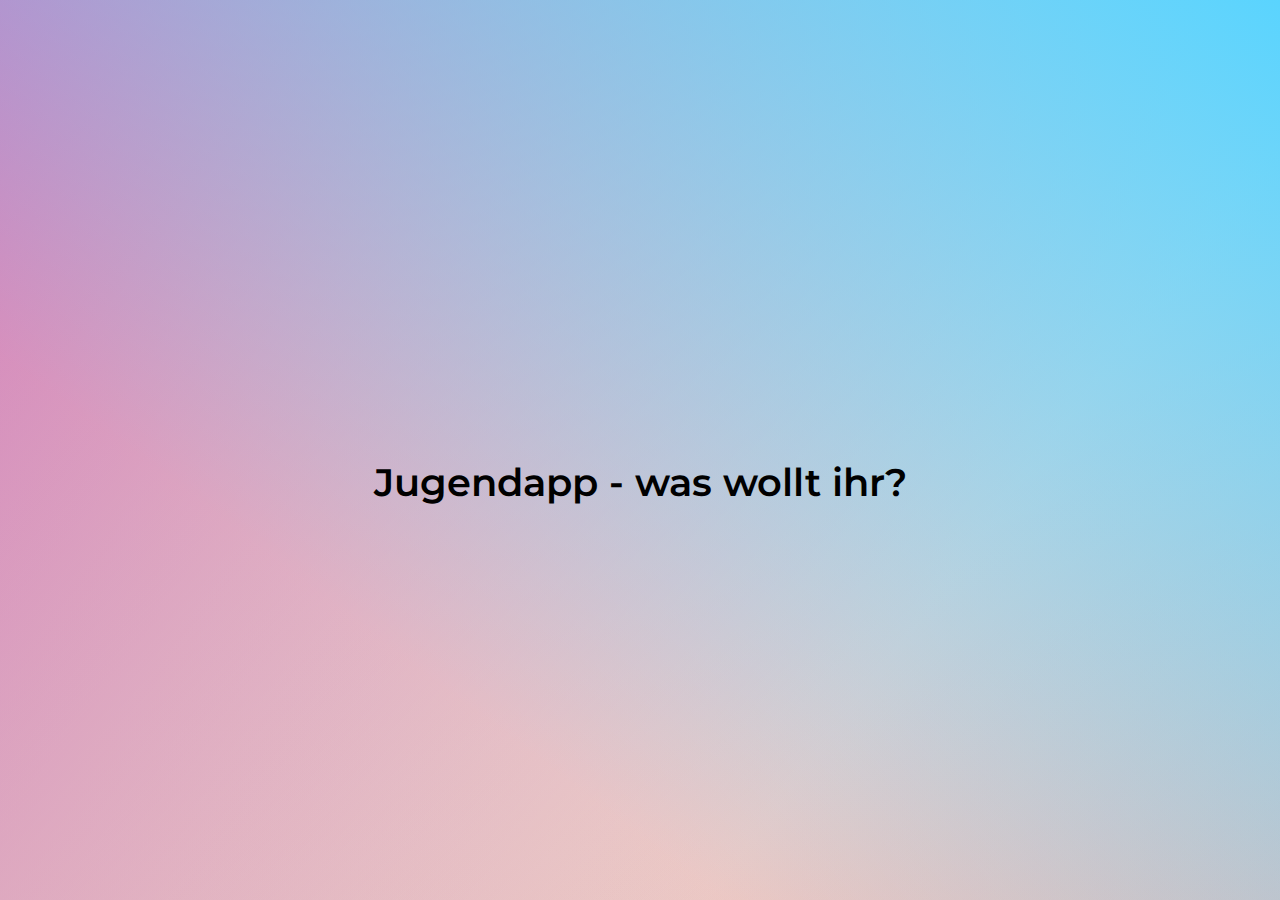
==== index.html @ 8c1f8f26 "beautify" ====
<!DOCTYPE html>
<html lang="en">
<head>
    <meta charset="UTF-8">
    <meta http-equiv="X-UA-Compatible" content="IE=edge">
    <meta name="viewport" content="width=device-width, initial-scale=1.0">
    <title>Document</title>

    <style>

        /*** Font ***/

        @font-face { font-family: Montserrat; src: url(../font/Montserrat-VariableFont_wght.ttf); }

        * {
        font-family: 'Montserrat', sans-serif;
        font-weight: 400;
        color: var(--text-color);
        }

        /*** General **/
        html,body {
        height: 100%;
        margin: 0px;
        }


        /*** Animations ***/

        .background {
            background: linear-gradient(217deg, rgba(90, 212, 254, 1), rgba(90, 212, 254, 0.1) 70.71%),
                        linear-gradient(127deg, rgba(223, 117, 183, 1), rgba(223, 117, 183, 0.1) 70.71%),
                        linear-gradient(127deg, rgba(255, 225, 165, 1), rgba(255, 225, 165, 0.1) 70.71%),
                        linear-gradient(336deg, rgba(255, 192, 176, 1), rgba(255, 192, 176, 0.1) 70.71%);
            height: 100%;
        }

        .title {
            position: absolute;

            top: 50%;
            left: 50%;

            transform: translateX(-50%) translateY(-50%);

            font-size: 3vw;
            font-weight: 600;
        }

    </style>

</head>
<body class="background">

    <h2 class="title">Jugendapp - was wollt ihr?</h2>
    
</body>
</html>
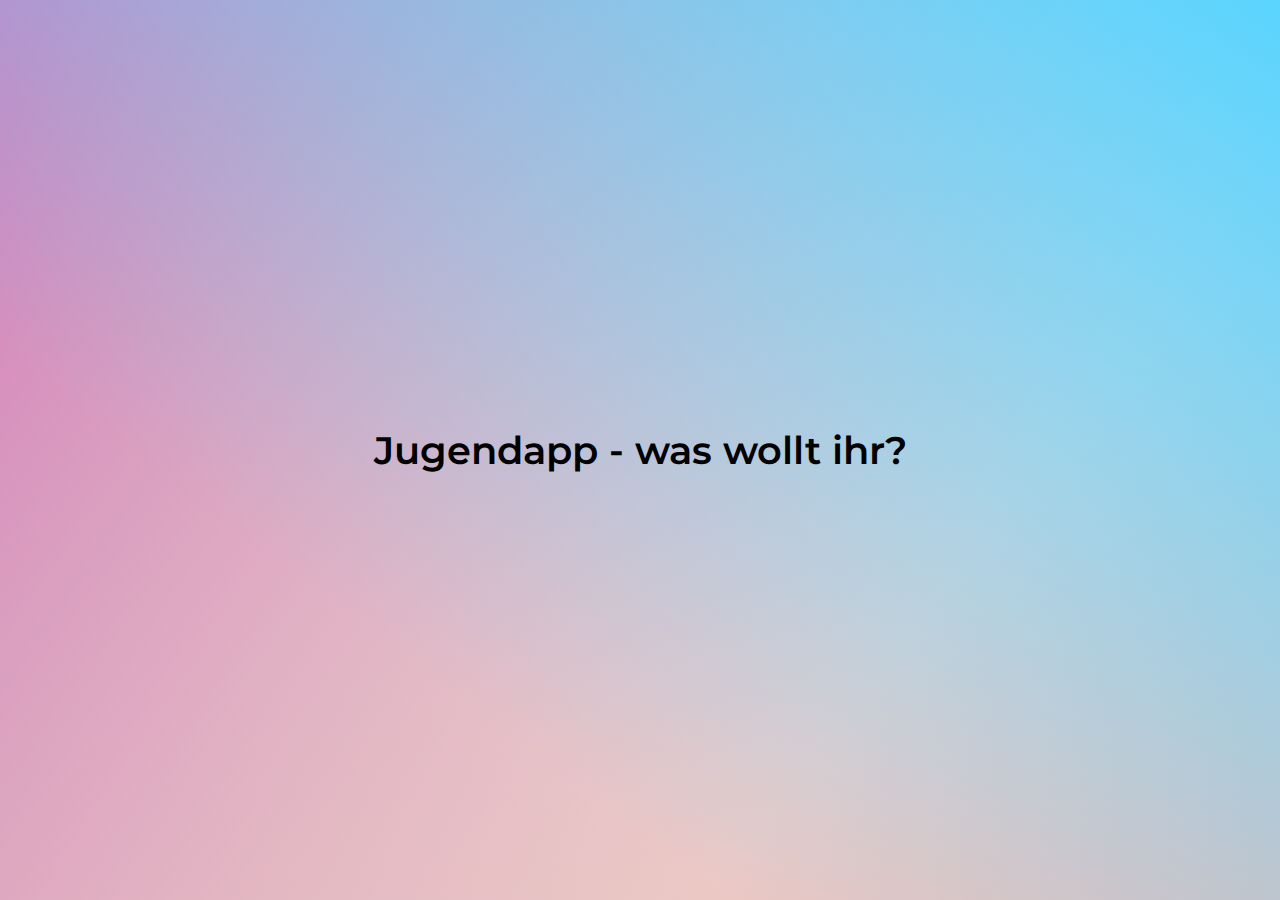
==== commit 52177170: "fix alignment" ====
--- a/index.html
+++ b/index.html
@@ -1,10 +1,10 @@
 <!DOCTYPE html>
-<html lang="en">
+<html lang="de">
 <head>
     <meta charset="UTF-8">
     <meta http-equiv="X-UA-Compatible" content="IE=edge">
     <meta name="viewport" content="width=device-width, initial-scale=1.0">
-    <title>Document</title>
+    <title>Jugendapp</title>
 
     <style>
 
@@ -20,9 +20,9 @@
 
         /*** General **/
         html,body {
-        height: 100%;
-        margin: 0px;
-        }
+            height: 100%;
+            margin: 0px;
+            }
 
 
         /*** Animations ***/
@@ -45,6 +45,8 @@
 
             font-size: 3vw;
             font-weight: 600;
+
+            margin: 0;
         }
 
     </style>
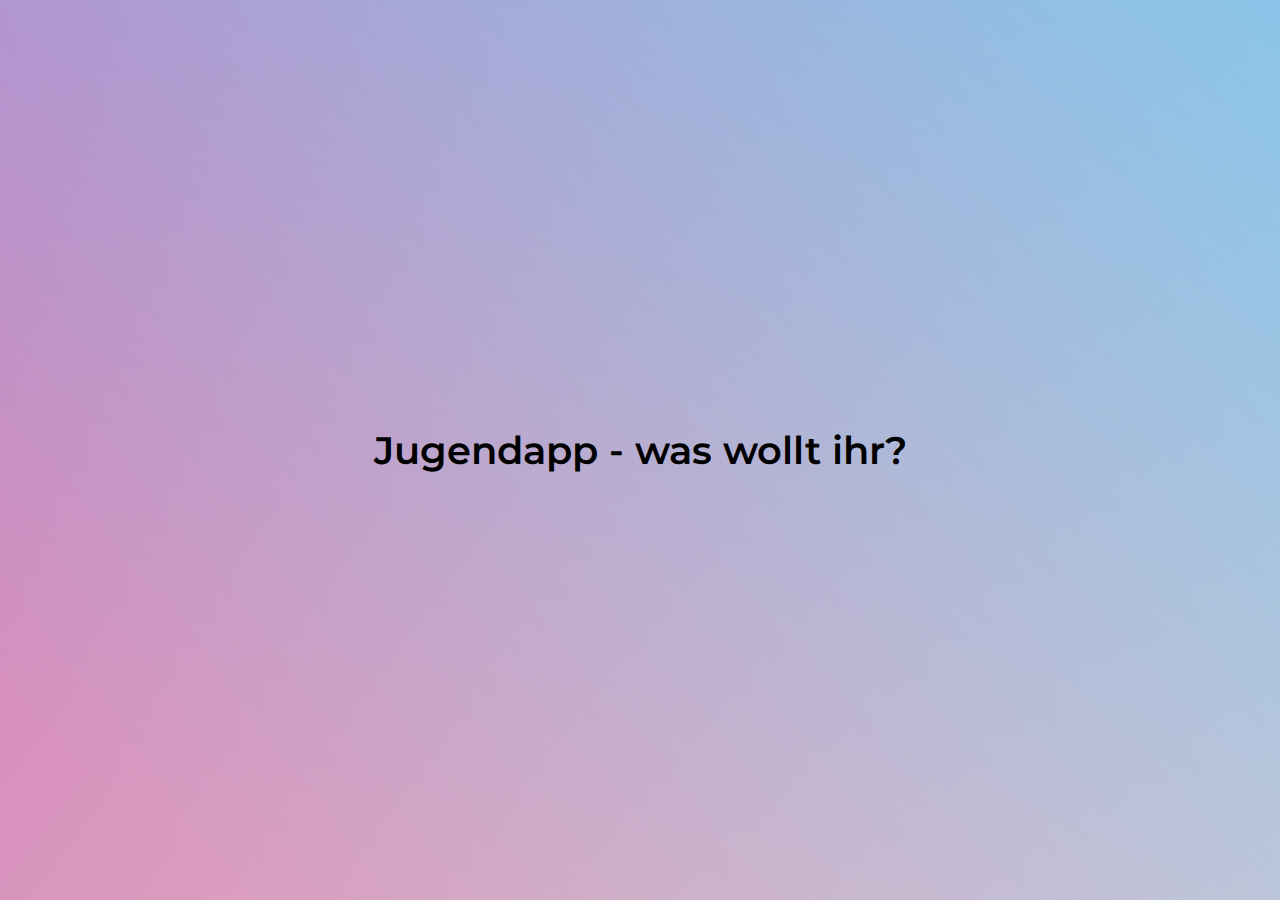
==== commit 3c62c51c: "try out animated background" ====
--- a/index.html
+++ b/index.html
@@ -33,6 +33,20 @@
                         linear-gradient(127deg, rgba(255, 225, 165, 1), rgba(255, 225, 165, 0.1) 70.71%),
                         linear-gradient(336deg, rgba(255, 192, 176, 1), rgba(255, 192, 176, 0.1) 70.71%);
             height: 100%;
+            background-size: 200% 200%;
+            animation-name: gradient;
+            animation-duration: 30s;
+            animation-timing-function: ease;
+            animation-iteration-count: infinite;
+        }
+
+        @keyframes gradient {
+
+            0%  {background-position: 0% 0%;}
+            25%  {background-position: 100% 0%;}
+            50%   {background-position: 100% 100%;}
+            75%  {background-position: 0% 100%;}
+            100%  {background-position: 0% 0%;}
         }
 
         .title {
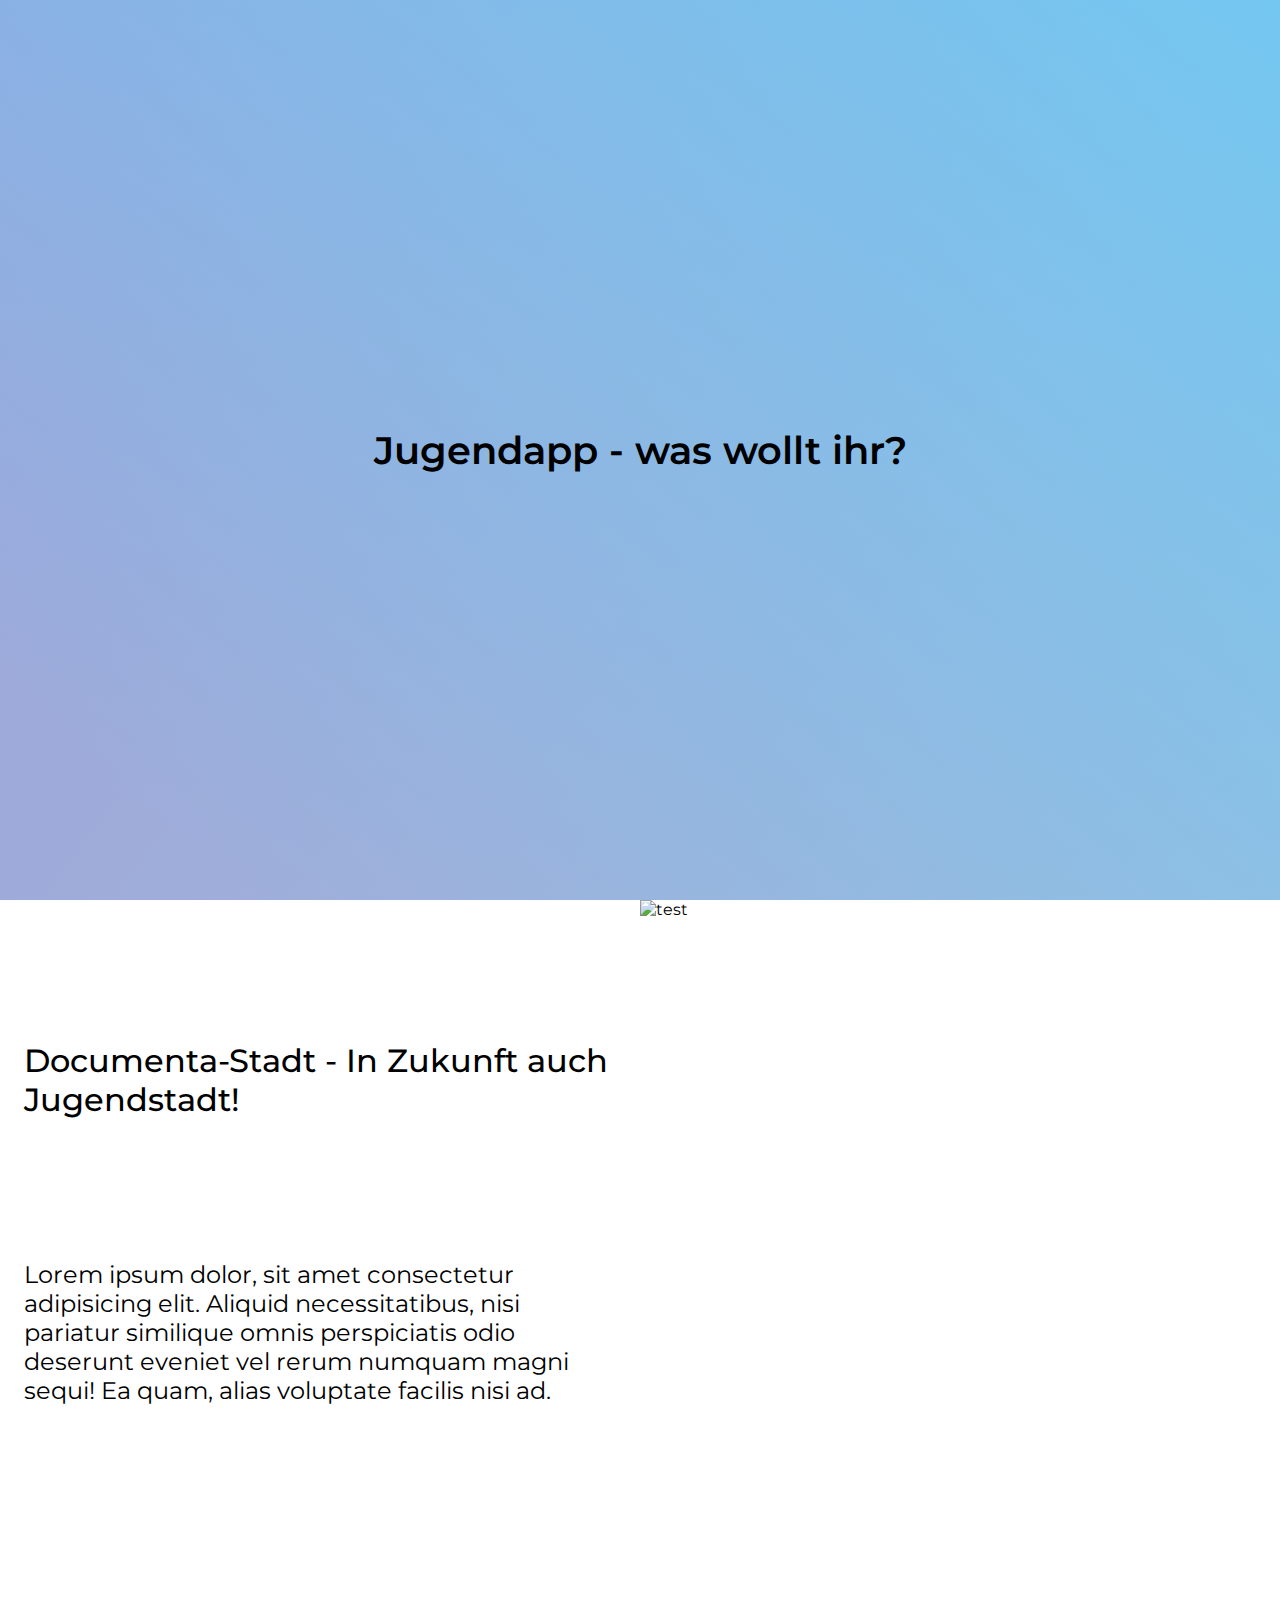
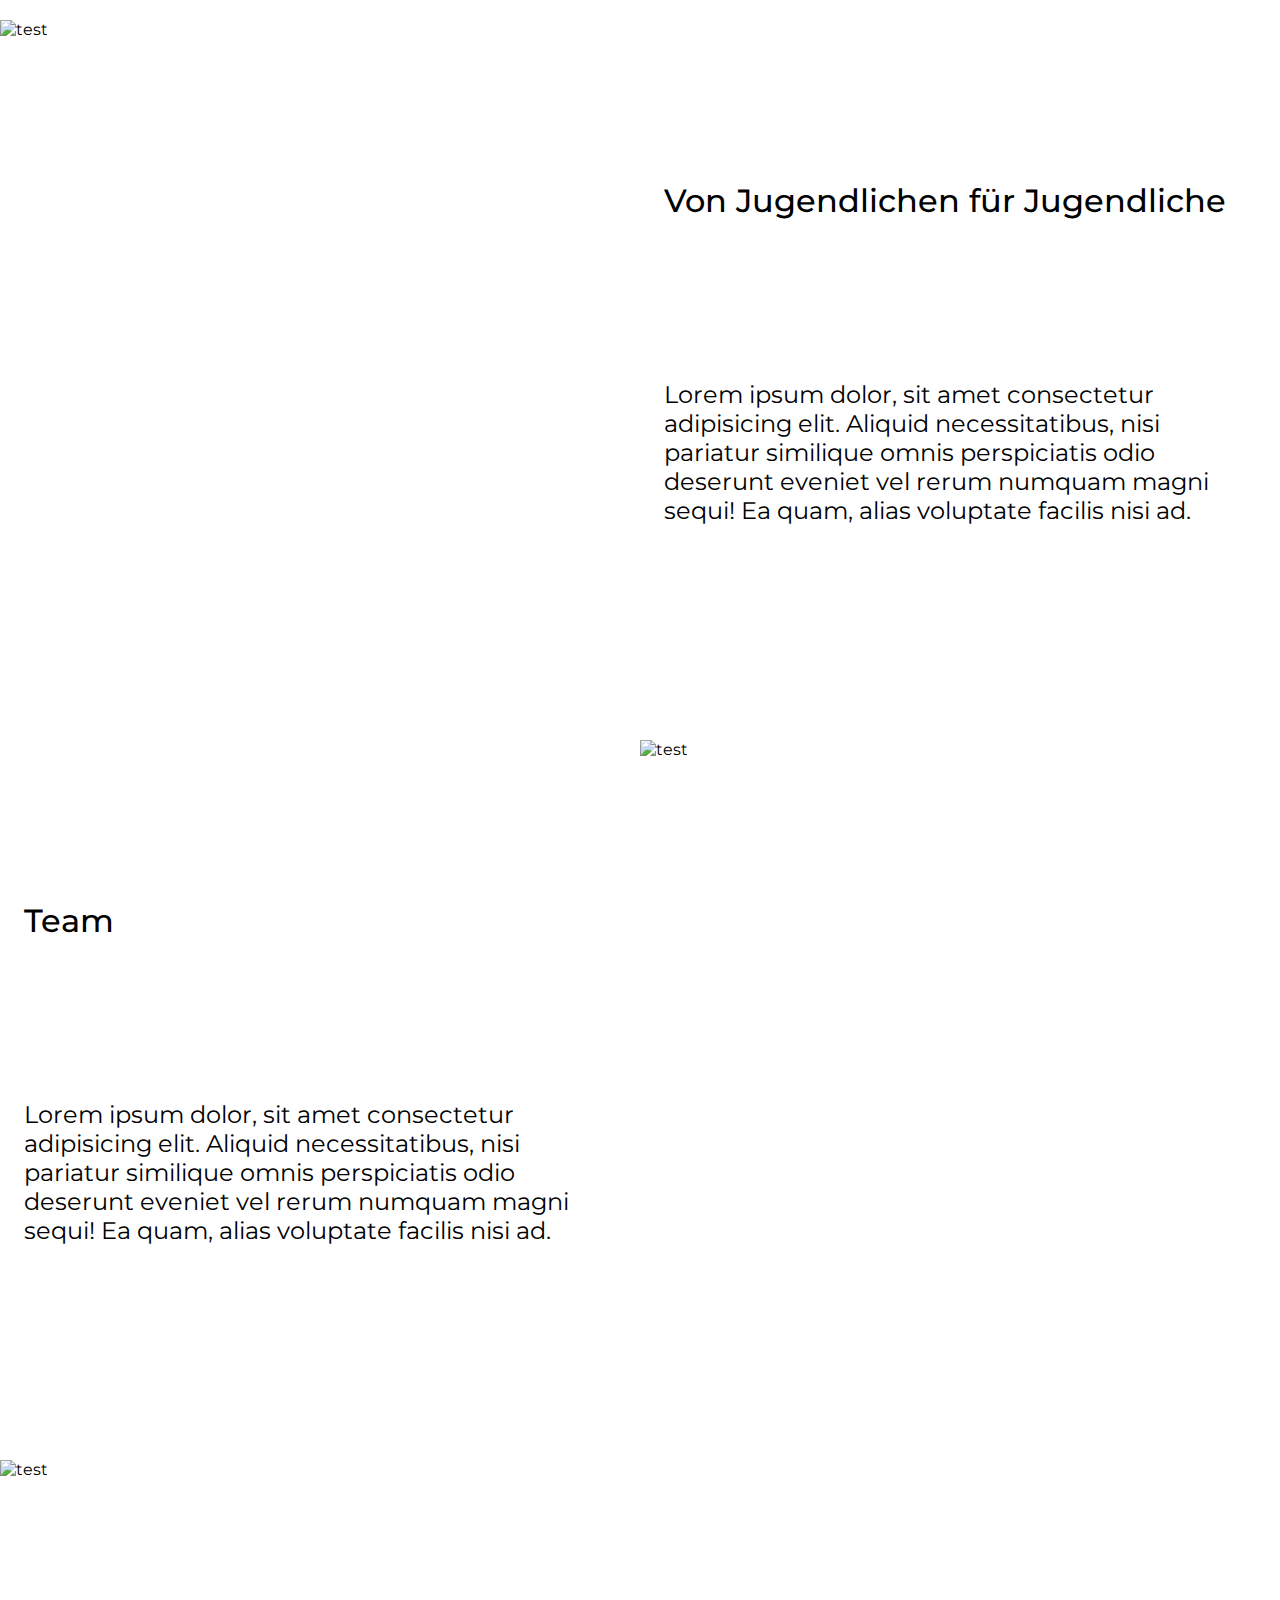
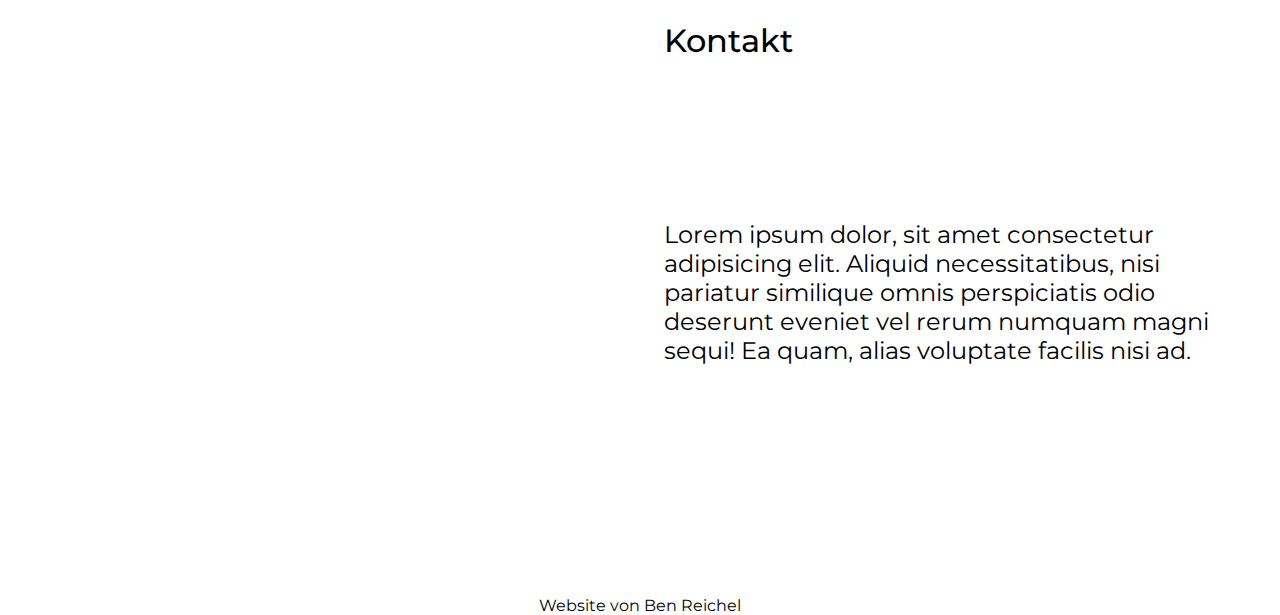
==== commit b1db1661: "zwischenspeichern" ====
--- a/index.html
+++ b/index.html
@@ -6,69 +6,92 @@
     <meta name="viewport" content="width=device-width, initial-scale=1.0">
     <title>Jugendapp</title>
 
-    <style>
-
-        /*** Font ***/
-
-        @font-face { font-family: Montserrat; src: url(../font/Montserrat-VariableFont_wght.ttf); }
-
-        * {
-        font-family: 'Montserrat', sans-serif;
-        font-weight: 400;
-        color: var(--text-color);
-        }
-
-        /*** General **/
-        html,body {
-            height: 100%;
-            margin: 0px;
-            }
-
-
-        /*** Animations ***/
-
-        .background {
-            background: linear-gradient(217deg, rgba(90, 212, 254, 1), rgba(90, 212, 254, 0.1) 70.71%),
-                        linear-gradient(127deg, rgba(223, 117, 183, 1), rgba(223, 117, 183, 0.1) 70.71%),
-                        linear-gradient(127deg, rgba(255, 225, 165, 1), rgba(255, 225, 165, 0.1) 70.71%),
-                        linear-gradient(336deg, rgba(255, 192, 176, 1), rgba(255, 192, 176, 0.1) 70.71%);
-            height: 100%;
-            background-size: 200% 200%;
-            animation-name: gradient;
-            animation-duration: 30s;
-            animation-timing-function: ease;
-            animation-iteration-count: infinite;
-        }
-
-        @keyframes gradient {
-
-            0%  {background-position: 0% 0%;}
-            25%  {background-position: 100% 0%;}
-            50%   {background-position: 100% 100%;}
-            75%  {background-position: 0% 100%;}
-            100%  {background-position: 0% 0%;}
-        }
-
-        .title {
-            position: absolute;
-
-            top: 50%;
-            left: 50%;
-
-            transform: translateX(-50%) translateY(-50%);
-
-            font-size: 3vw;
-            font-weight: 600;
-
-            margin: 0;
-        }
-
-    </style>
+    <link rel="stylesheet" href="./css/style.css">
 
 </head>
 <body class="background">
 
-    <h2 class="title">Jugendapp - was wollt ihr?</h2>
+    <!-- <div class="navbar-grid">
+
+        <a href="#title" class="nav-main">Jugendapp</a>
+
+        <a href="#2" class="nav-sub">3</a>
+        <a href="#3" class="nav-sub">2</a>
+        <a href="#1" class="nav-sub">1</a>
+
+    </div> -->
+
+    <div class="title-div" id="title">
+
+        <h2 class="title-font">Jugendapp - was wollt ihr?</h2>
+
+    </div>
+
+    <div class="content-grid">
+
+        <div class="text-grid"  id="zukunft">
+
+            <p class="grid-text-header">Documenta-Stadt - In Zukunft auch Jugendstadt!</p>
+
+            <p class="grid-text-content">Lorem ipsum dolor, sit amet consectetur adipisicing elit. Aliquid necessitatibus, nisi pariatur similique omnis perspiciatis odio deserunt eveniet vel rerum numquam magni sequi! Ea quam, alias voluptate facilis nisi ad.</p>
+
+        </div>
+
+        <div class="grid-item-picture">
+
+            <img src="./src/IMG_20220831_140336.jpg" alt="test" class="grid-picture-picture">
+
+        </div>
+
+        <div class="grid-item-picture">
+
+            <img src="./src/IMG_20220831_140751.jpg" alt="test" class="grid-picture-picture">
+            
+        </div>
+
+        <div class="text-grid"  id="vonfuer">
+
+            <p class="grid-text-header">Von Jugendlichen für Jugendliche</p>
+
+            <p class="grid-text-content">Lorem ipsum dolor, sit amet consectetur adipisicing elit. Aliquid necessitatibus, nisi pariatur similique omnis perspiciatis odio deserunt eveniet vel rerum numquam magni sequi! Ea quam, alias voluptate facilis nisi ad.</p>
+
+        </div>
+
+        <div class="text-grid" id="team">
+
+            <p class="grid-text-header">Team</p>
+
+            <p class="grid-text-content">Lorem ipsum dolor, sit amet consectetur adipisicing elit. Aliquid necessitatibus, nisi pariatur similique omnis perspiciatis odio deserunt eveniet vel rerum numquam magni sequi! Ea quam, alias voluptate facilis nisi ad.</p>
+
+        </div>
+
+        <div class="grid-item-picture">
+
+            <img src="./src/IMG_20220831_141702.jpg" alt="test" class="grid-picture-picture">
+            
+        </div>
+
+        <div class="grid-item-picture">
+
+            <img src="./src/IMG_20220831_152507.jpg" alt="test" class="grid-picture-picture">
+            
+        </div>
+
+        <div class="text-grid"  id="kontakt">
+
+            <p class="grid-text-header">Kontakt</p>
+
+            <p class="grid-text-content">Lorem ipsum dolor, sit amet consectetur adipisicing elit. Aliquid necessitatibus, nisi pariatur similique omnis perspiciatis odio deserunt eveniet vel rerum numquam magni sequi! Ea quam, alias voluptate facilis nisi ad.</p>
+
+        </div>
+
+    </div>
+
+    <div class="credit">
+
+        <p>Website von Ben Reichel</p>
+
+    </div>
     
 </body>
 </html>--- a/css/style.css
+++ b/css/style.css
@@ -0,0 +1,168 @@
+/*** Font ***/
+
+@font-face { font-family: Montserrat; src: url(../font/Montserrat-VariableFont_wght.ttf); }
+
+* {
+    font-family: 'Montserrat', sans-serif;
+    font-weight: 400;
+    color: var(--text-color);
+}
+
+/*** General **/
+html,body {
+    height: 100%;
+    margin: 0px;
+}
+
+
+/*** Animations ***/
+
+.background {
+    background: linear-gradient(217deg, rgba(90, 212, 254, 1), rgba(90, 212, 254, 0.5) 70.71%),
+                linear-gradient(127deg, rgba(223, 117, 183, 1), rgba(223, 117, 183, 0.5) 70.71%),
+                linear-gradient(127deg, rgba(255, 225, 165, 1), rgba(255, 225, 165, 0.5) 70.71%),
+                linear-gradient(336deg, rgba(255, 192, 176, 1), rgba(255, 192, 176, 0.5) 70.71%);
+    height: 100%;
+    background-size: 200% 200%;
+    animation-name: gradient;
+    animation-duration: 15s;
+    animation-timing-function: ease;
+    animation-iteration-count: infinite;
+    background-attachment: fixed;
+}
+
+@keyframes gradient {
+
+    0%  {background-position: 0% 0%;}
+    25%  {background-position: 100% 0%;}
+    50%   {background-position: 100% 100%;}
+    75%  {background-position: 0% 100%;}
+    100%  {background-position: 0% 0%;}
+}
+
+/*** navbar ***/
+
+.navbar-grid {
+    background-color: rgba(255, 255, 255, 0.25);
+    height: 5%;
+    position: fixed;
+    width: 100%;
+}
+
+.nav-main {
+    position: relative;
+    top: 50%;
+    transform: translateY(-50%);
+    font-size: 125%;
+    font-weight: 600;
+    float: left;
+    margin: 6px;
+}
+
+.nav-sub {
+    float: right;
+    margin: 6px;
+}
+
+
+/*** title ***/
+.title-div {
+    font-size: 125%;
+    height: 100%;
+    width: 100%;
+}
+
+.title-font {
+    position: relative;
+
+    top: 50%;
+    transform: translateY(-50%);
+
+    text-align: center;
+
+    font-size: 3vw;
+    font-weight: 600;
+
+    margin: 0;
+}
+
+
+/*** content ***/
+.content-grid {
+    width: 100%;
+    display: grid;
+    grid-template-columns: 50% 50%;
+
+    align-items: center;
+
+}
+
+.text-grid {
+
+    width: 100%;
+    display: grid;
+    grid-template-rows: 50% 50%;
+
+    align-items: center;
+
+    height: 80vh;
+    /* background-color: rgba(255, 255, 255, 0.1); */
+
+    gap: 0px;
+
+}
+
+.grid-item-text {
+
+    display: flex;
+    align-items: left;
+    justify-content: left;
+
+}
+
+.grid-text-header {
+
+    margin: 24px;
+
+    font-size: 200%;
+
+    font-weight: 500;
+
+}
+
+.grid-text-content {
+
+    margin: 24px;
+
+    font-size: 150%;
+
+    font-weight: 400;
+
+    overflow: scroll;
+
+    height: 100%;
+
+}
+
+.grid-item-picture {
+
+    display: flex;
+    align-items: center;
+    justify-content: center;
+    height: 80vh;
+
+}
+
+.grid-picture-picture {
+
+    width: 100%;
+    height: 100%;
+    object-fit: cover;
+
+}
+
+
+/*** credit ***/
+.credit {
+    text-align: center;
+}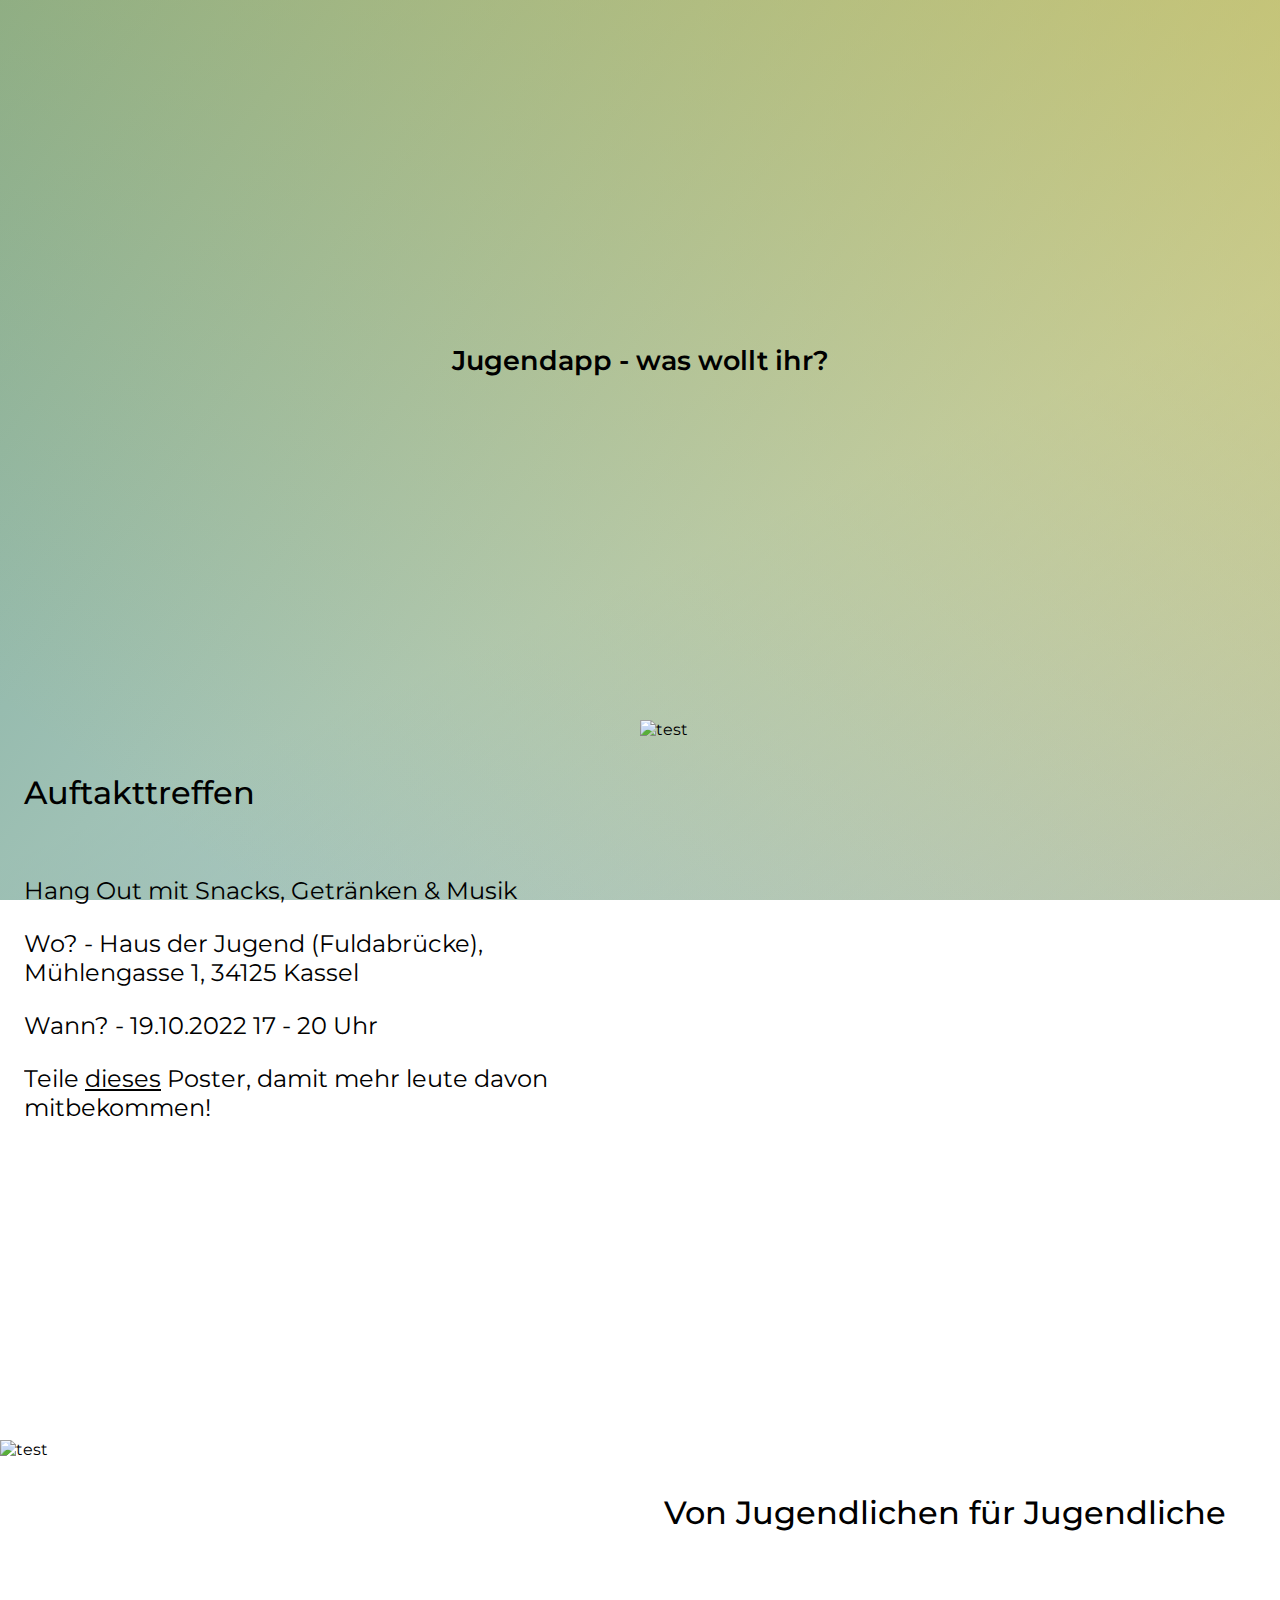
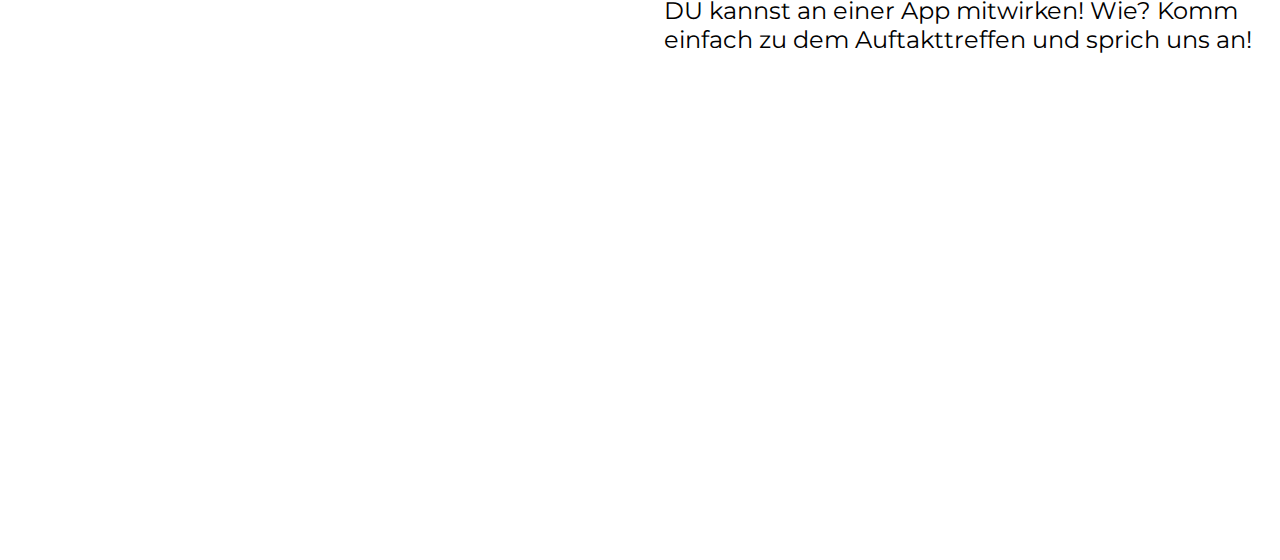
==== commit 7cda3fc0: "at least put a bit content" ====
--- a/index.html
+++ b/index.html
@@ -31,9 +31,16 @@
 
         <div class="text-grid"  id="zukunft">
 
-            <p class="grid-text-header">Documenta-Stadt - In Zukunft auch Jugendstadt!</p>
+            <p class="grid-text-header">Auftakttreffen</p>
 
-            <p class="grid-text-content">Lorem ipsum dolor, sit amet consectetur adipisicing elit. Aliquid necessitatibus, nisi pariatur similique omnis perspiciatis odio deserunt eveniet vel rerum numquam magni sequi! Ea quam, alias voluptate facilis nisi ad.</p>
+            <div class="grid-text-content-container">
+            
+                <p class="grid-text-content">Hang Out mit Snacks, Getränken & Musik</p>
+                <p class="grid-text-content">Wo? - Haus der Jugend (Fuldabrücke), Mühlengasse 1, 34125 Kassel</p>
+                <p class="grid-text-content">Wann? - 19.10.2022 17 - 20 Uhr</p>
+                <p class="grid-text-content">Teile <a href="./src/poster.png" target="_blank">dieses</a> Poster, damit mehr leute davon mitbekommen!</p>
+
+            </div>
 
         </div>
 
@@ -53,15 +60,25 @@
 
             <p class="grid-text-header">Von Jugendlichen für Jugendliche</p>
 
-            <p class="grid-text-content">Lorem ipsum dolor, sit amet consectetur adipisicing elit. Aliquid necessitatibus, nisi pariatur similique omnis perspiciatis odio deserunt eveniet vel rerum numquam magni sequi! Ea quam, alias voluptate facilis nisi ad.</p>
+            <div class="grid-text-content-container">
+
+                <p class="grid-text-content">DU kannst an einer App mitwirken! Wie? Komm einfach zu dem Auftakttreffen und sprich uns an!</p>
+
+            </div>
+
 
         </div>
 
-        <div class="text-grid" id="team">
+        <!-- <div class="text-grid" id="team">
 
             <p class="grid-text-header">Team</p>
 
-            <p class="grid-text-content">Lorem ipsum dolor, sit amet consectetur adipisicing elit. Aliquid necessitatibus, nisi pariatur similique omnis perspiciatis odio deserunt eveniet vel rerum numquam magni sequi! Ea quam, alias voluptate facilis nisi ad.</p>
+            <div class="grid-text-content-container">
+
+                <p class="grid-text-content">Lorem ipsum dolor, sit amet consectetur adipisicing elit. Aliquid necessitatibus, nisi pariatur similique omnis perspiciatis odio deserunt eveniet vel rerum numquam magni sequi! Ea quam, alias voluptate facilis nisi ad.</p>
+
+            </div>
+
 
         </div>
 
@@ -83,15 +100,15 @@
 
             <p class="grid-text-content">Lorem ipsum dolor, sit amet consectetur adipisicing elit. Aliquid necessitatibus, nisi pariatur similique omnis perspiciatis odio deserunt eveniet vel rerum numquam magni sequi! Ea quam, alias voluptate facilis nisi ad.</p>
 
-        </div>
+        </div> -->
 
     </div>
 
-    <div class="credit">
+    <!-- <div class="credit">
 
         <p>Website von Ben Reichel</p>
 
     </div>
-    
+     -->
 </body>
 </html>--- a/css/style.css
+++ b/css/style.css
@@ -18,15 +18,17 @@
 /*** Animations ***/
 
 .background {
-    background: linear-gradient(217deg, rgba(90, 212, 254, 1), rgba(90, 212, 254, 0.5) 70.71%),
-                linear-gradient(127deg, rgba(223, 117, 183, 1), rgba(223, 117, 183, 0.5) 70.71%),
-                linear-gradient(127deg, rgba(255, 225, 165, 1), rgba(255, 225, 165, 0.5) 70.71%),
-                linear-gradient(336deg, rgba(255, 192, 176, 1), rgba(255, 192, 176, 0.5) 70.71%);
+
+    background: linear-gradient(217deg, rgba(207, 182, 42, 0.8), rgba(250, 236, 153, 0) 70.71%),
+                linear-gradient(127deg, rgba(94, 151, 131, 0.8), rgba(182, 221, 182, 0) 70.71%),
+                linear-gradient(336deg, rgba(53, 102, 169, 0.8), rgba(168, 219, 249, 0) 70.71%);
+
     height: 100%;
+    width: 100%;
     background-size: 200% 200%;
     animation-name: gradient;
     animation-duration: 15s;
-    animation-timing-function: ease;
+    animation-timing-function: ease-in-out;
     animation-iteration-count: infinite;
     background-attachment: fixed;
 }
@@ -68,7 +70,7 @@
 /*** title ***/
 .title-div {
     font-size: 125%;
-    height: 100%;
+    height: 80%;
     width: 100%;
 }
 
@@ -80,7 +82,7 @@
 
     text-align: center;
 
-    font-size: 3vw;
+    font-size: 3vh;
     font-weight: 600;
 
     margin: 0;
@@ -88,20 +90,33 @@
 
 
 /*** content ***/
-.content-grid {
-    width: 100%;
-    display: grid;
-    grid-template-columns: 50% 50%;
+@media screen and (orientation: landscape) {
+    .content-grid {
+        width: 100%;
+        display: grid;
+        grid-template-columns: 50% 50%;
+    
+        align-items: center;
+    
+    }
+}
 
-    align-items: center;
-
+@media screen and (orientation: portrait) {
+    .content-grid {
+        width: 100%;
+        display: grid;
+        grid-template-columns: 100%;
+    
+        align-items: center;
+    
+    }
 }
 
 .text-grid {
 
     width: 100%;
     display: grid;
-    grid-template-rows: 50% 50%;
+    grid-template-rows: 20% 80%;
 
     align-items: center;
 
@@ -130,7 +145,7 @@
 
 }
 
-.grid-text-content {
+.grid-text-content-container {
 
     margin: 24px;
 
@@ -142,6 +157,10 @@
 
     height: 100%;
 
+}
+
+.grid-text-content {
+    margin-top: 12px;
 }
 
 .grid-item-picture {
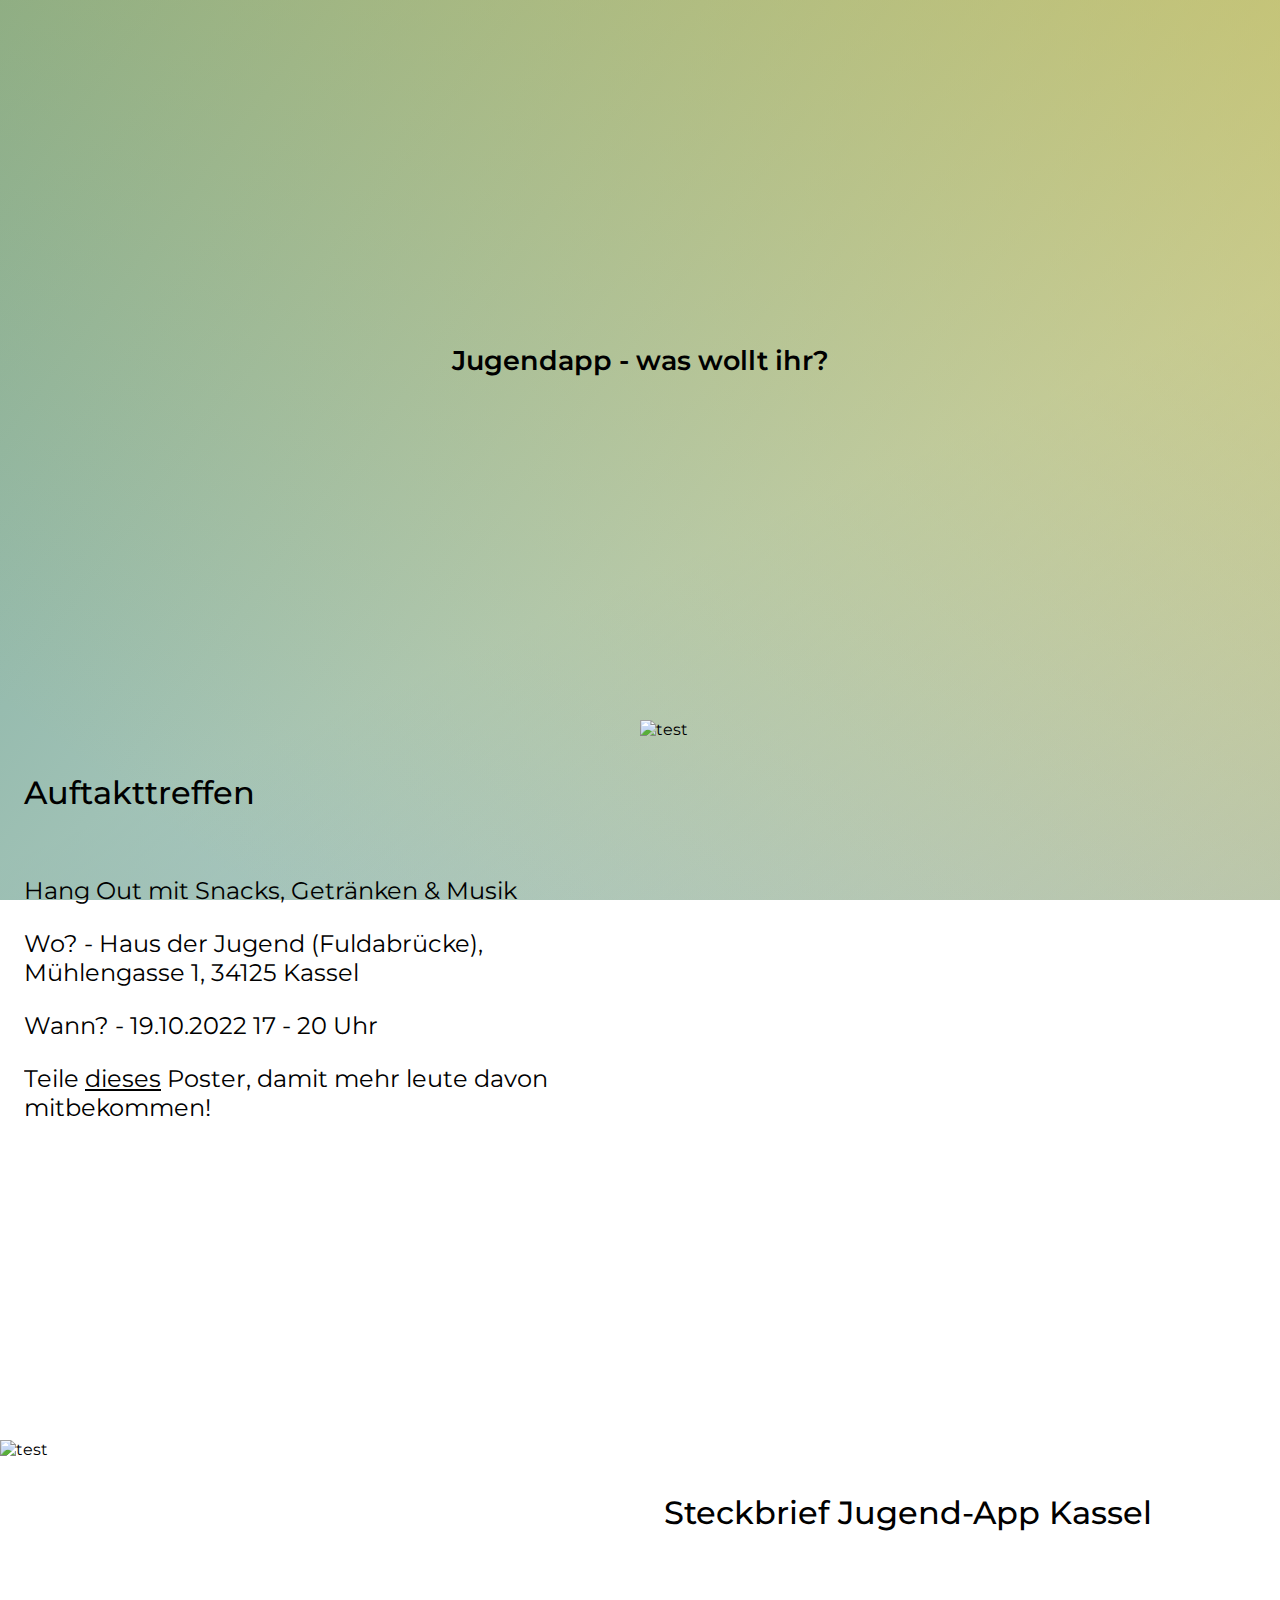
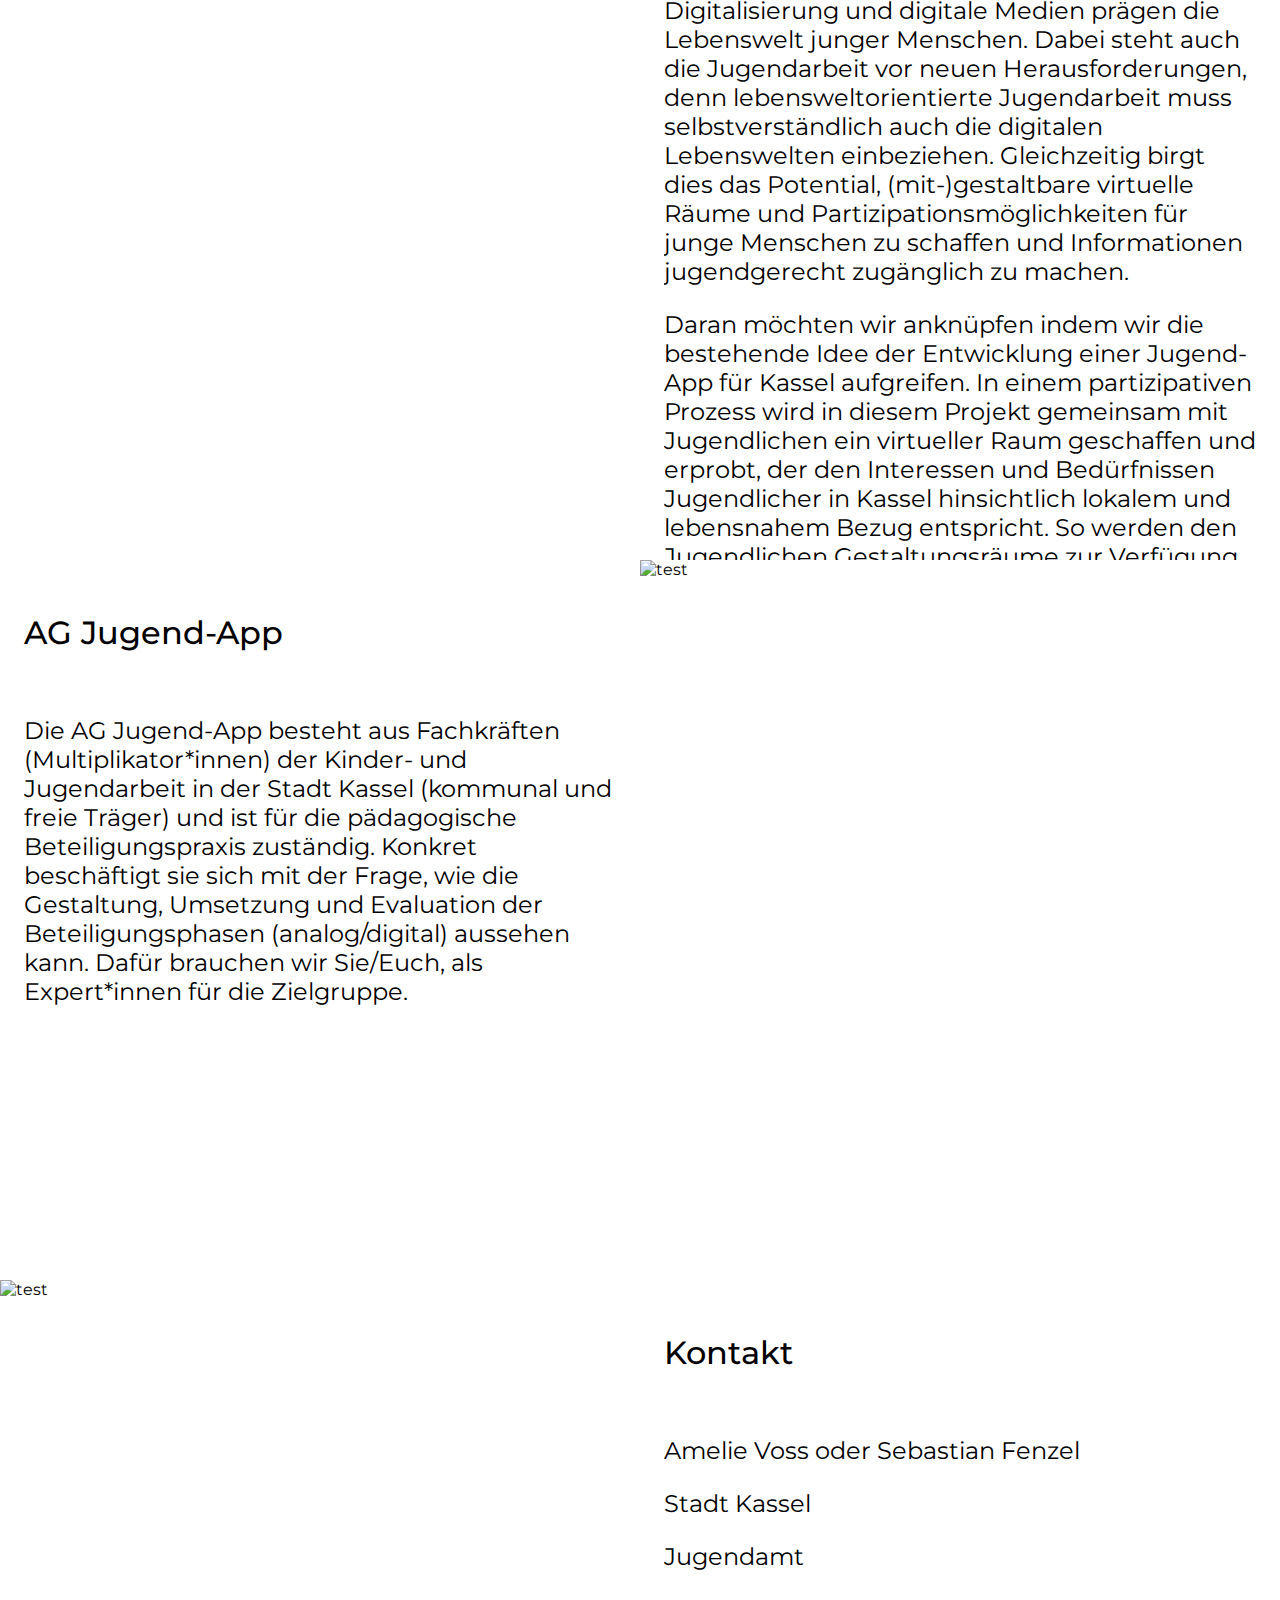
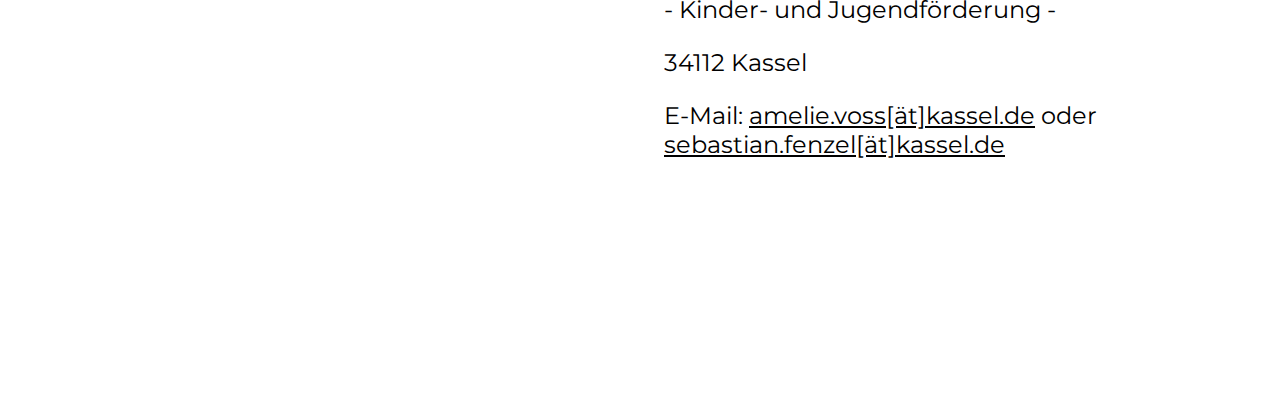
==== commit 8c3983f3: "add information" ====
--- a/index.html
+++ b/index.html
@@ -58,24 +58,27 @@
 
         <div class="text-grid"  id="vonfuer">
 
-            <p class="grid-text-header">Von Jugendlichen für Jugendliche</p>
+            <p class="grid-text-header">Steckbrief Jugend-App Kassel</p>
 
             <div class="grid-text-content-container">
 
-                <p class="grid-text-content">DU kannst an einer App mitwirken! Wie? Komm einfach zu dem Auftakttreffen und sprich uns an!</p>
+                <p class="grid-text-content">Digitalisierung und digitale Medien prägen die Lebenswelt junger Menschen. Dabei steht auch die Jugendarbeit vor neuen Herausforderungen, denn lebensweltorientierte Jugendarbeit muss selbstverständlich auch die digitalen Lebenswelten einbeziehen. Gleichzeitig birgt dies das Potential, (mit-)gestaltbare virtuelle Räume und Partizipationsmöglichkeiten für junge Menschen zu schaffen und Informationen jugendgerecht zugänglich zu machen.</p>
+                <p class="grid-text-content">Daran möchten wir anknüpfen indem wir die bestehende Idee der Entwicklung einer Jugend-App für Kassel aufgreifen. In einem partizipativen Prozess wird in diesem Projekt gemeinsam mit Jugendlichen ein virtueller Raum geschaffen und erprobt, der den Interessen und Bedürfnissen Jugendlicher in Kassel hinsichtlich lokalem und lebensnahem Bezug entspricht. So werden den Jugendlichen Gestaltungsräume zur Verfügung gestellt, um als Expert*innen in eigener Sache an der Entwicklung der Jugend- App arbeiten zu können. Im Verlaufe des Projektes soll so eine App für Kassel entstehen, die als Plattform für Information und Beteiligung dient, und gleichzeitig den Jugendlichen in der Stadt die Möglichkeit bietet, von bestehenden und entstehenden (Frei-)räumen zu erfahren und diese aktiv mitzugestalten. 
+                    Das Projekt findet im Rahmen des Jugendaktionsprogramms Partizipation 2022-2024 „Zwischen Einbringen und Ausprobieren – Beteiligung und (Frei-)räume –  für Partizipation und Demokratie“ statt und beinhaltet mehrere Beteiligungsphasen. Hierfür ist die künftige AG Jugend-App zuständig.</p>
+                <p class="grid-text-content"></p>
 
             </div>
 
 
         </div>
 
-        <!-- <div class="text-grid" id="team">
+        <div class="text-grid" id="team">
 
-            <p class="grid-text-header">Team</p>
+            <p class="grid-text-header">AG Jugend-App</p>
 
             <div class="grid-text-content-container">
 
-                <p class="grid-text-content">Lorem ipsum dolor, sit amet consectetur adipisicing elit. Aliquid necessitatibus, nisi pariatur similique omnis perspiciatis odio deserunt eveniet vel rerum numquam magni sequi! Ea quam, alias voluptate facilis nisi ad.</p>
+                <p class="grid-text-content">Die AG Jugend-App besteht aus Fachkräften (Multiplikator*innen) der Kinder- und Jugendarbeit in der Stadt Kassel (kommunal und freie Träger) und ist für die pädagogische Beteiligungspraxis zuständig. Konkret beschäftigt sie sich mit der Frage, wie die Gestaltung, Umsetzung und Evaluation der Beteiligungsphasen (analog/digital) aussehen kann. Dafür brauchen wir Sie/Euch, als Expert*innen für die Zielgruppe. </p>
 
             </div>
 
@@ -98,9 +101,19 @@
 
             <p class="grid-text-header">Kontakt</p>
 
-            <p class="grid-text-content">Lorem ipsum dolor, sit amet consectetur adipisicing elit. Aliquid necessitatibus, nisi pariatur similique omnis perspiciatis odio deserunt eveniet vel rerum numquam magni sequi! Ea quam, alias voluptate facilis nisi ad.</p>
+            <div class="grid-text-content-container">
 
-        </div> -->
+                <p class="grid-text-content">Amelie Voss oder Sebastian Fenzel</p>
+                <p class="grid-text-content">Stadt Kassel</p>
+                <p class="grid-text-content">Jugendamt</p>
+                <p class="grid-text-content">- Kinder- und Jugendförderung -</p>
+                <p class="grid-text-content">34112 Kassel</p>
+                <p class="grid-text-content">E-Mail: <a href="mailto:amelie.voss@kassel.de">amelie.voss[ät]kassel.de</a> oder <a href="mailto:sebastian.fenzel@kassel.de">sebastian.fenzel[ät]kassel.de</a></p>
+
+            </div>
+
+
+        </div>
 
     </div>
 
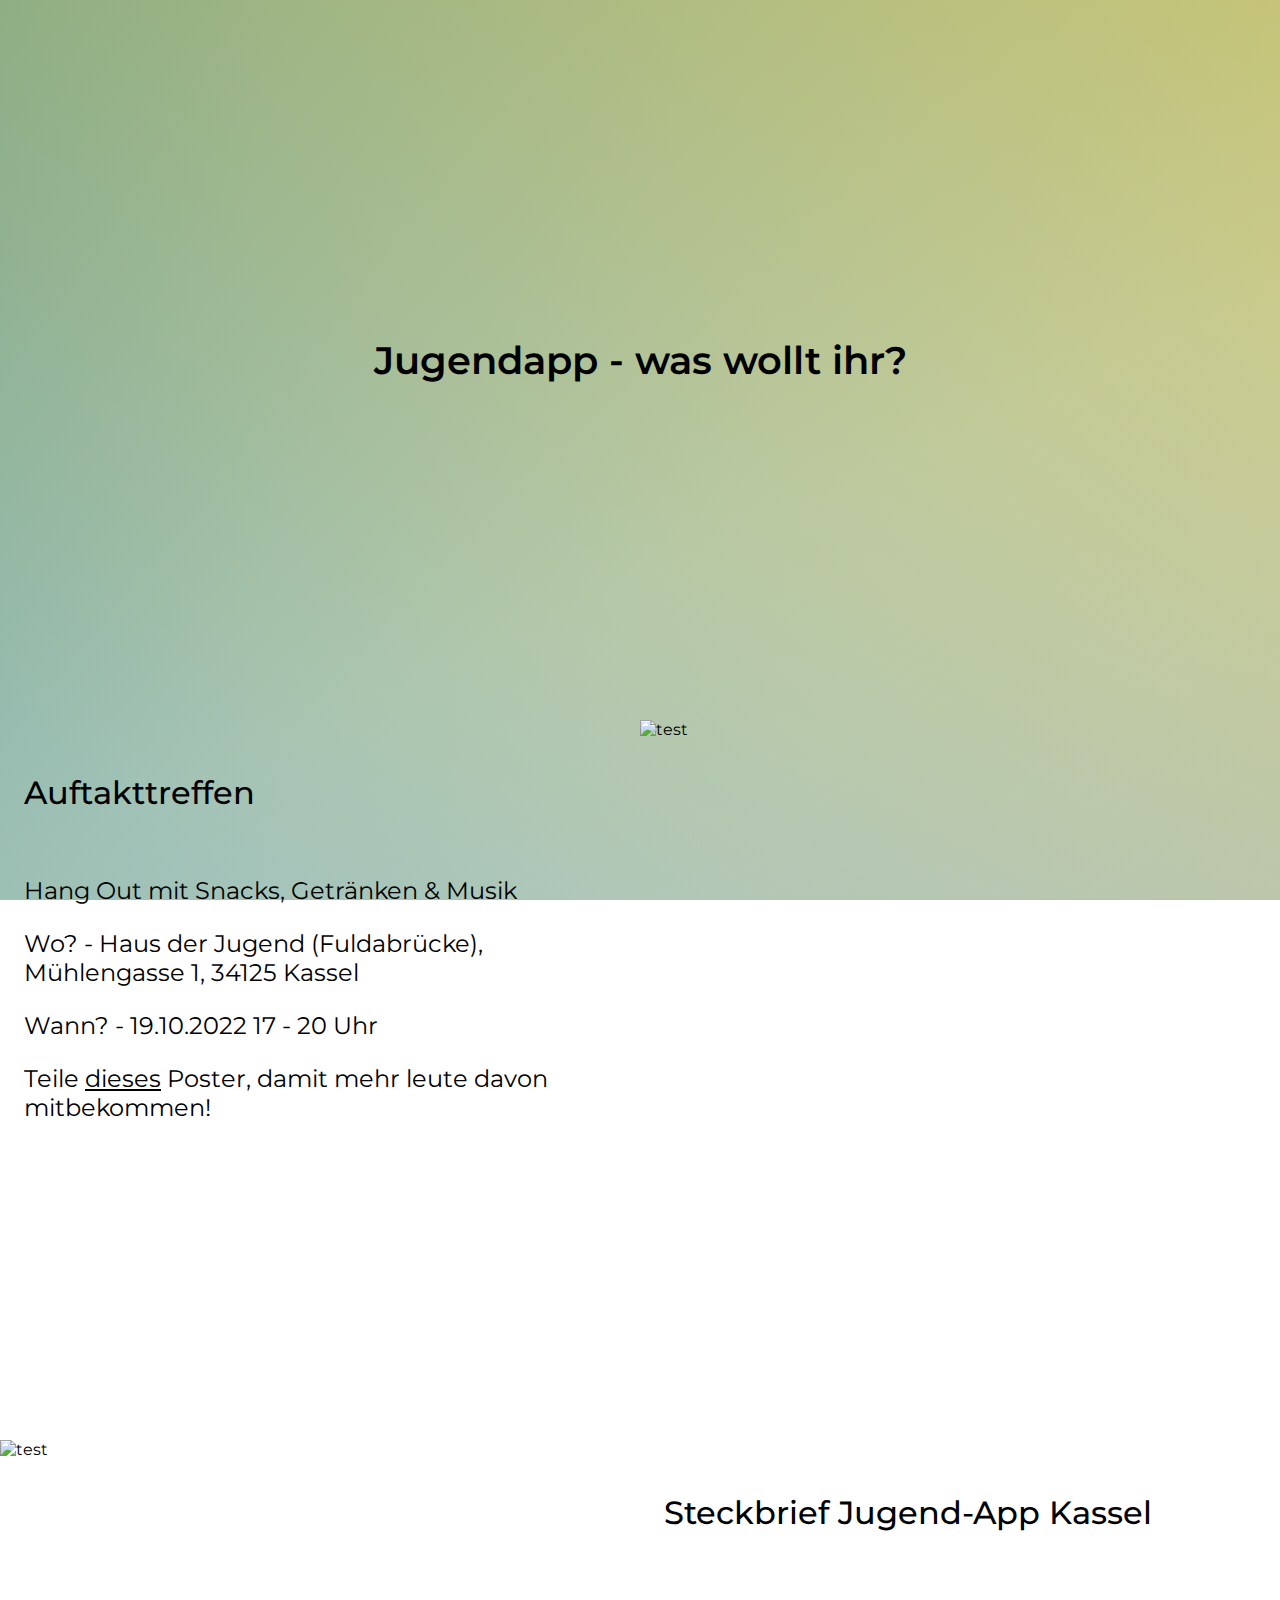
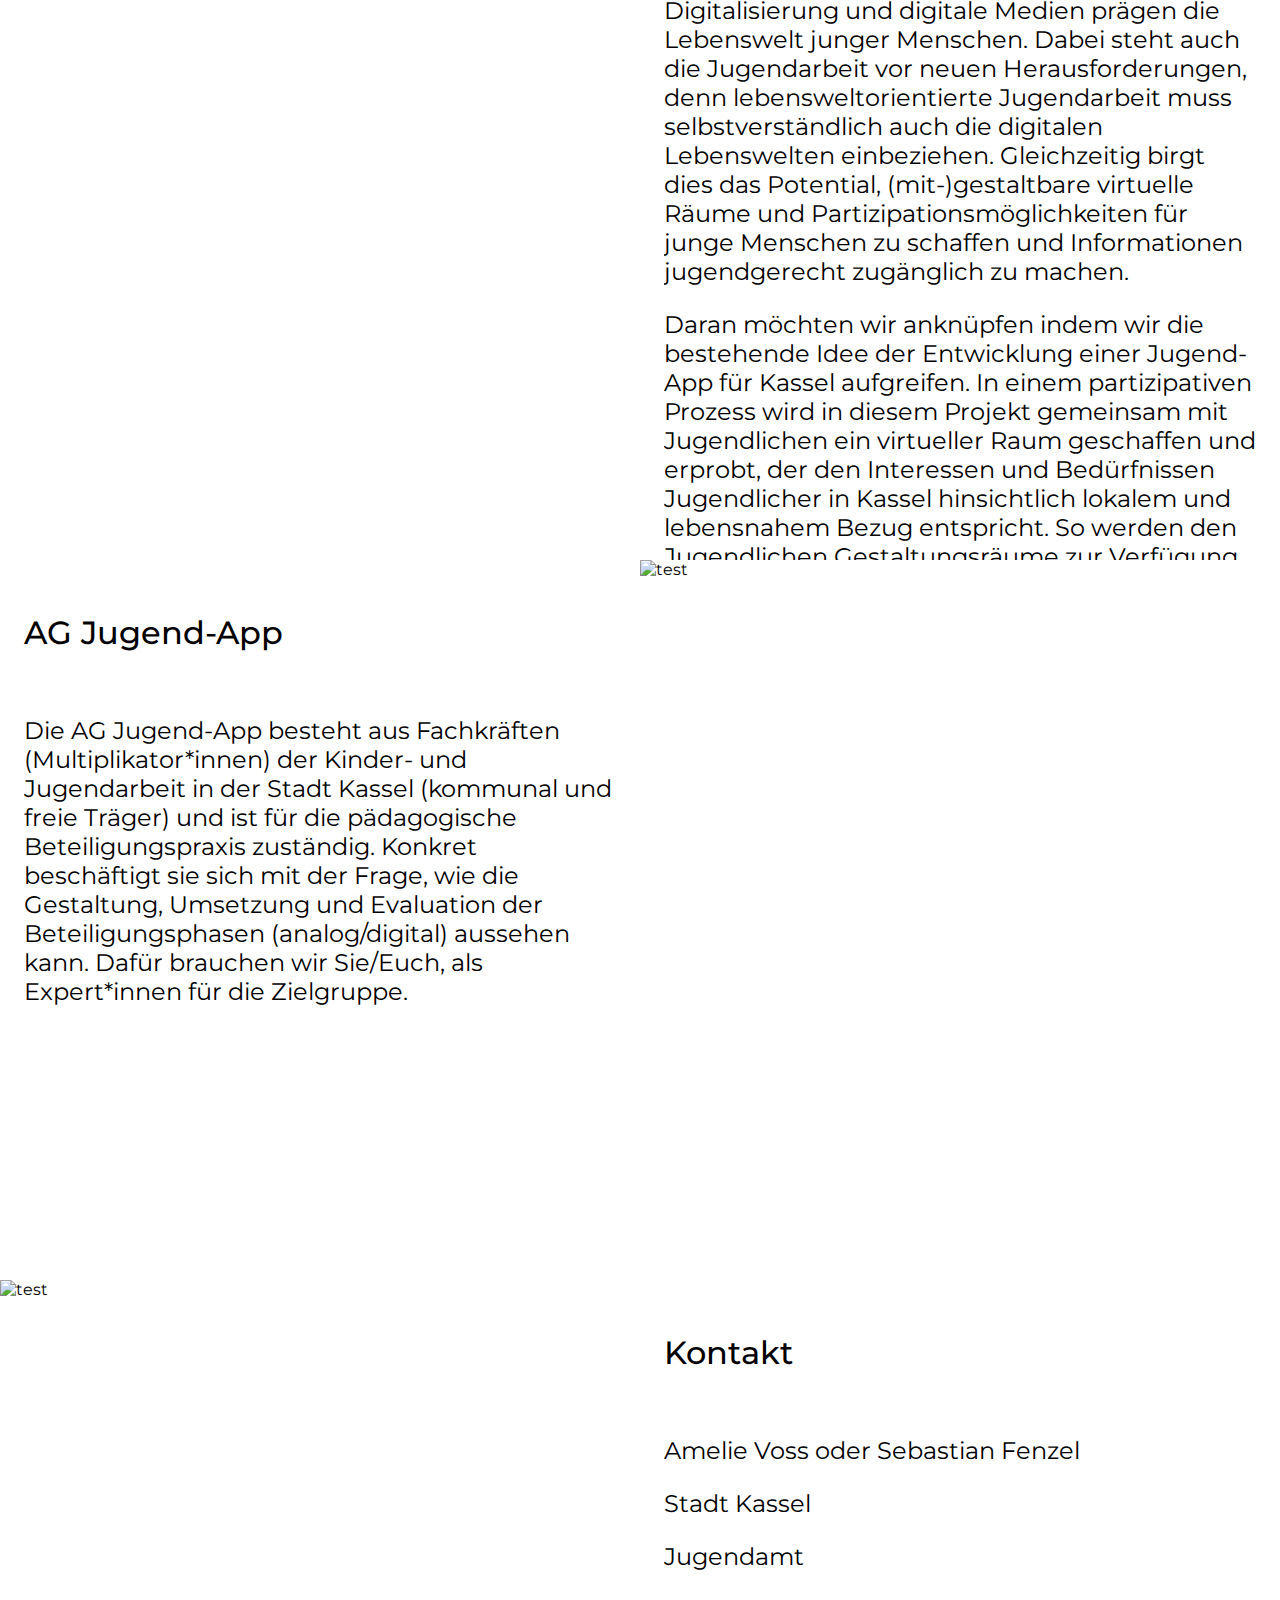
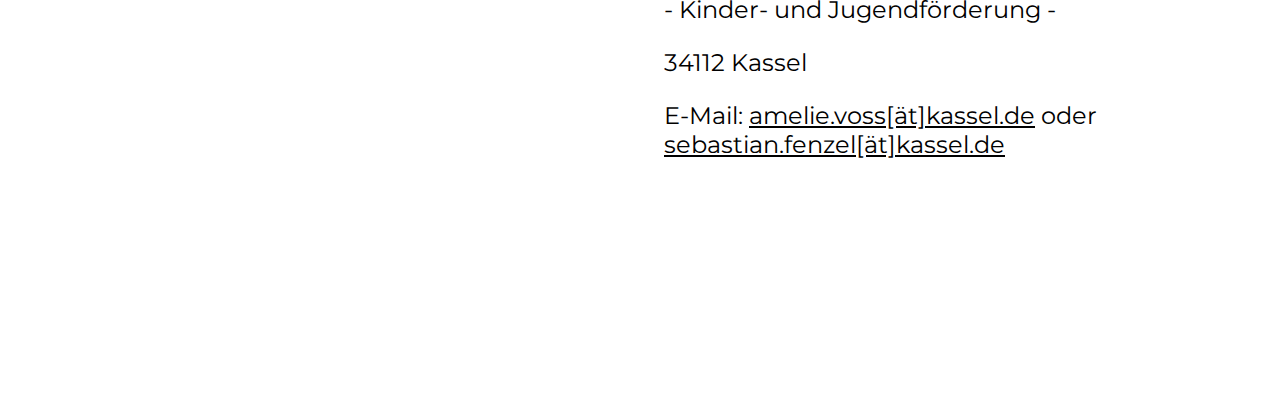
==== commit fe89b1eb: "change to more informative pdf" ====
--- a/index.html
+++ b/index.html
@@ -38,7 +38,7 @@
                 <p class="grid-text-content">Hang Out mit Snacks, Getränken & Musik</p>
                 <p class="grid-text-content">Wo? - Haus der Jugend (Fuldabrücke), Mühlengasse 1, 34125 Kassel</p>
                 <p class="grid-text-content">Wann? - 19.10.2022 17 - 20 Uhr</p>
-                <p class="grid-text-content">Teile <a href="./src/poster.png" target="_blank">dieses</a> Poster, damit mehr leute davon mitbekommen!</p>
+                <p class="grid-text-content">Teile <a href="./src/poster_v2.pdf" target="_blank">dieses</a> Poster, damit mehr leute davon mitbekommen!</p>
 
             </div>
 
--- a/css/style.css
+++ b/css/style.css
@@ -74,7 +74,8 @@
     width: 100%;
 }
 
-.title-font {
+@media screen and (orientation: landscape) {
+    .title-font {
     position: relative;
 
     top: 50%;
@@ -82,11 +83,28 @@
 
     text-align: center;
 
+    font-size: 3vw;
+    font-weight: 600;
+
+    margin: 0;
+}
+}
+
+@media screen and (orientation: portrait) {
+    .title-font {
+    position: relative;
+
+    top: 50%;
+    transform: translateY(-50%);
+
+    text-align: center;
+
     font-size: 3vh;
     font-weight: 600;
 
     margin: 0;
 }
+}
 
 
 /*** content ***/
@@ -112,19 +130,38 @@
     }
 }
 
-.text-grid {
-
-    width: 100%;
-    display: grid;
-    grid-template-rows: 20% 80%;
-
-    align-items: center;
-
-    height: 80vh;
-    /* background-color: rgba(255, 255, 255, 0.1); */
-
-    gap: 0px;
-
+@media screen and (orientation: landscape) {
+    .text-grid {
+
+        width: 100%;
+        display: grid;
+        grid-template-rows: 20% 80%;
+    
+        align-items: center;
+    
+        height: 80vh;
+        /* background-color: rgba(255, 255, 255, 0.1); */
+    
+        /* gap: 0px; */
+    
+    }
+}
+
+@media screen and (orientation: portrait) {
+    .text-grid {
+
+        width: 100%;
+        display: grid;
+        grid-template-rows: 20% 80%;
+    
+        align-items: center;
+    
+        height: 60vh;
+        /* background-color: rgba(255, 255, 255, 0.1); */
+    
+        /* gap: 0px; */
+    
+    }
 }
 
 .grid-item-text {
@@ -163,13 +200,26 @@
     margin-top: 12px;
 }
 
-.grid-item-picture {
-
-    display: flex;
-    align-items: center;
-    justify-content: center;
-    height: 80vh;
-
+@media screen and (orientation: landscape) {
+    .grid-item-picture {
+
+        display: flex;
+        align-items: center;
+        justify-content: center;
+        height: 80vh;
+    
+    }
+}
+
+@media screen and (orientation: portrait) {
+    .grid-item-picture {
+
+        display: flex;
+        align-items: center;
+        justify-content: center;
+        height: 30vh;
+    
+    }
 }
 
 .grid-picture-picture {
@@ -184,4 +234,4 @@
 /*** credit ***/
 .credit {
     text-align: center;
-}+}
